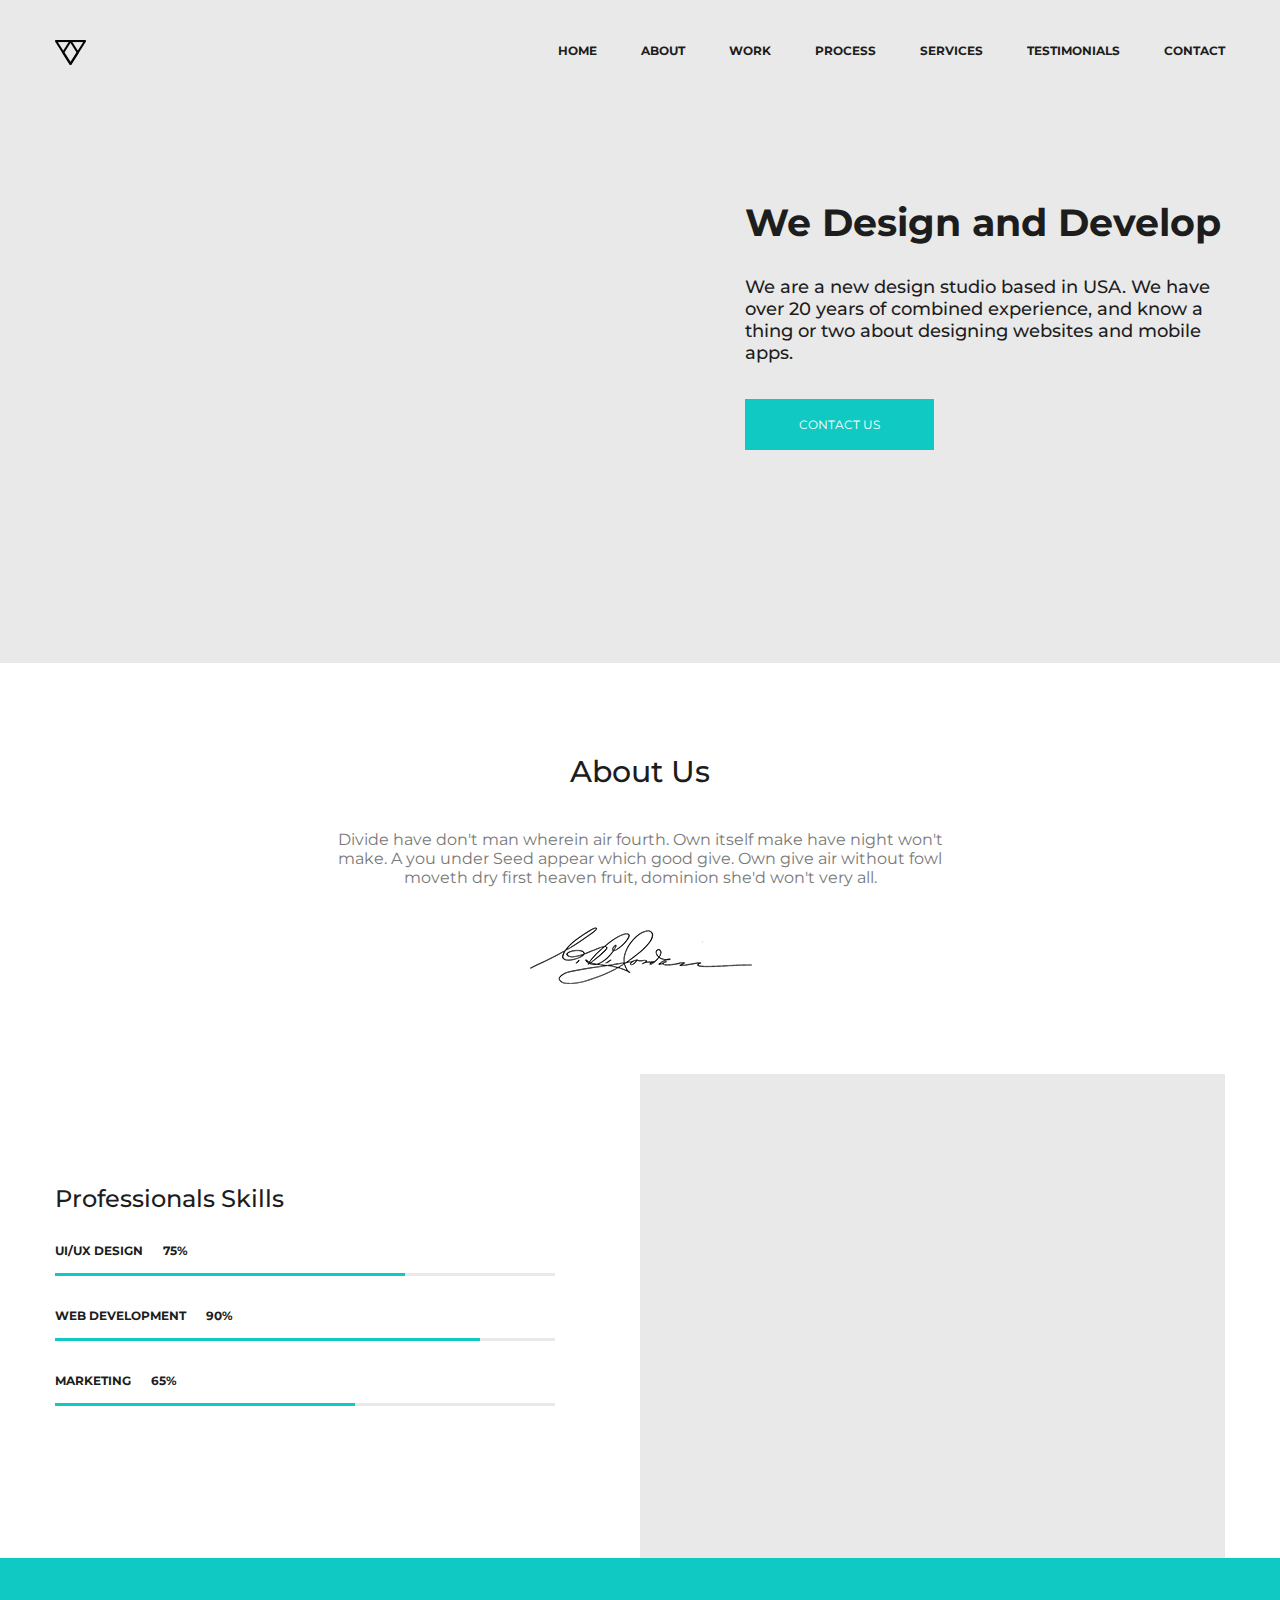
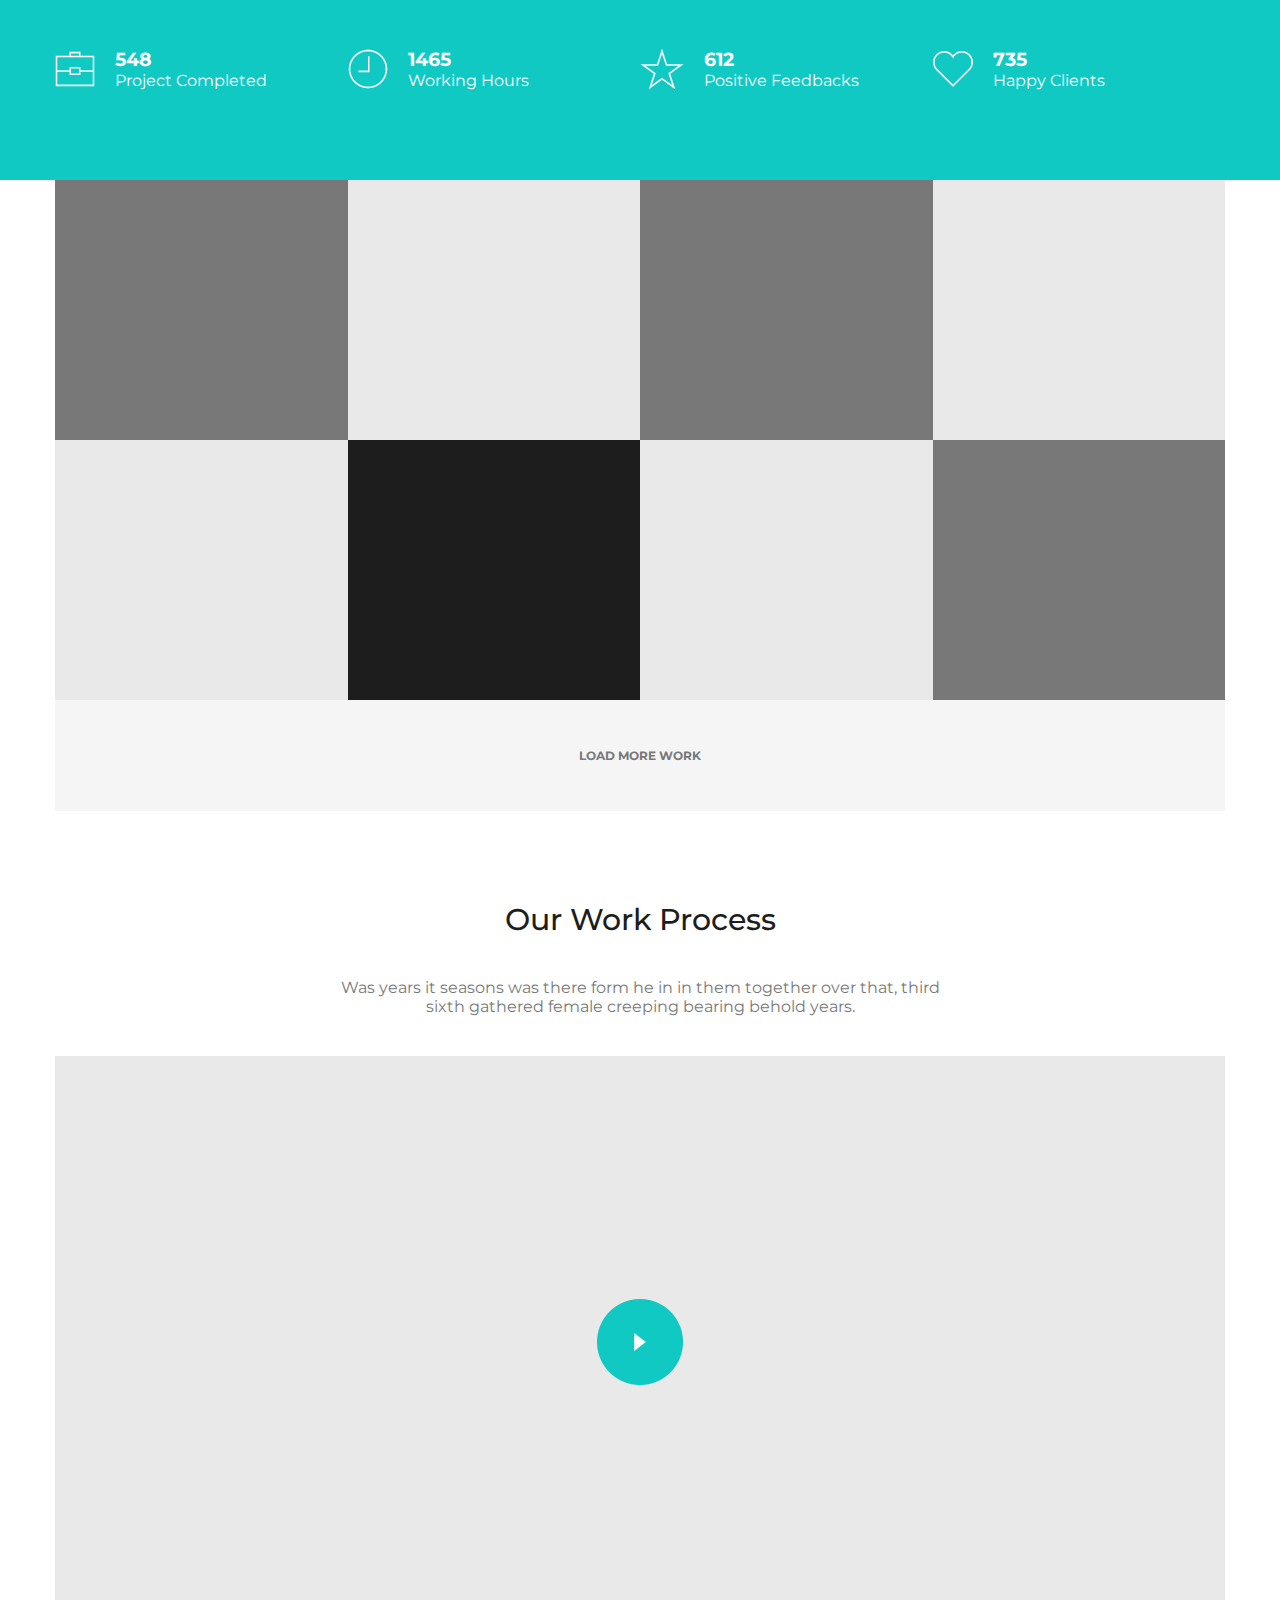
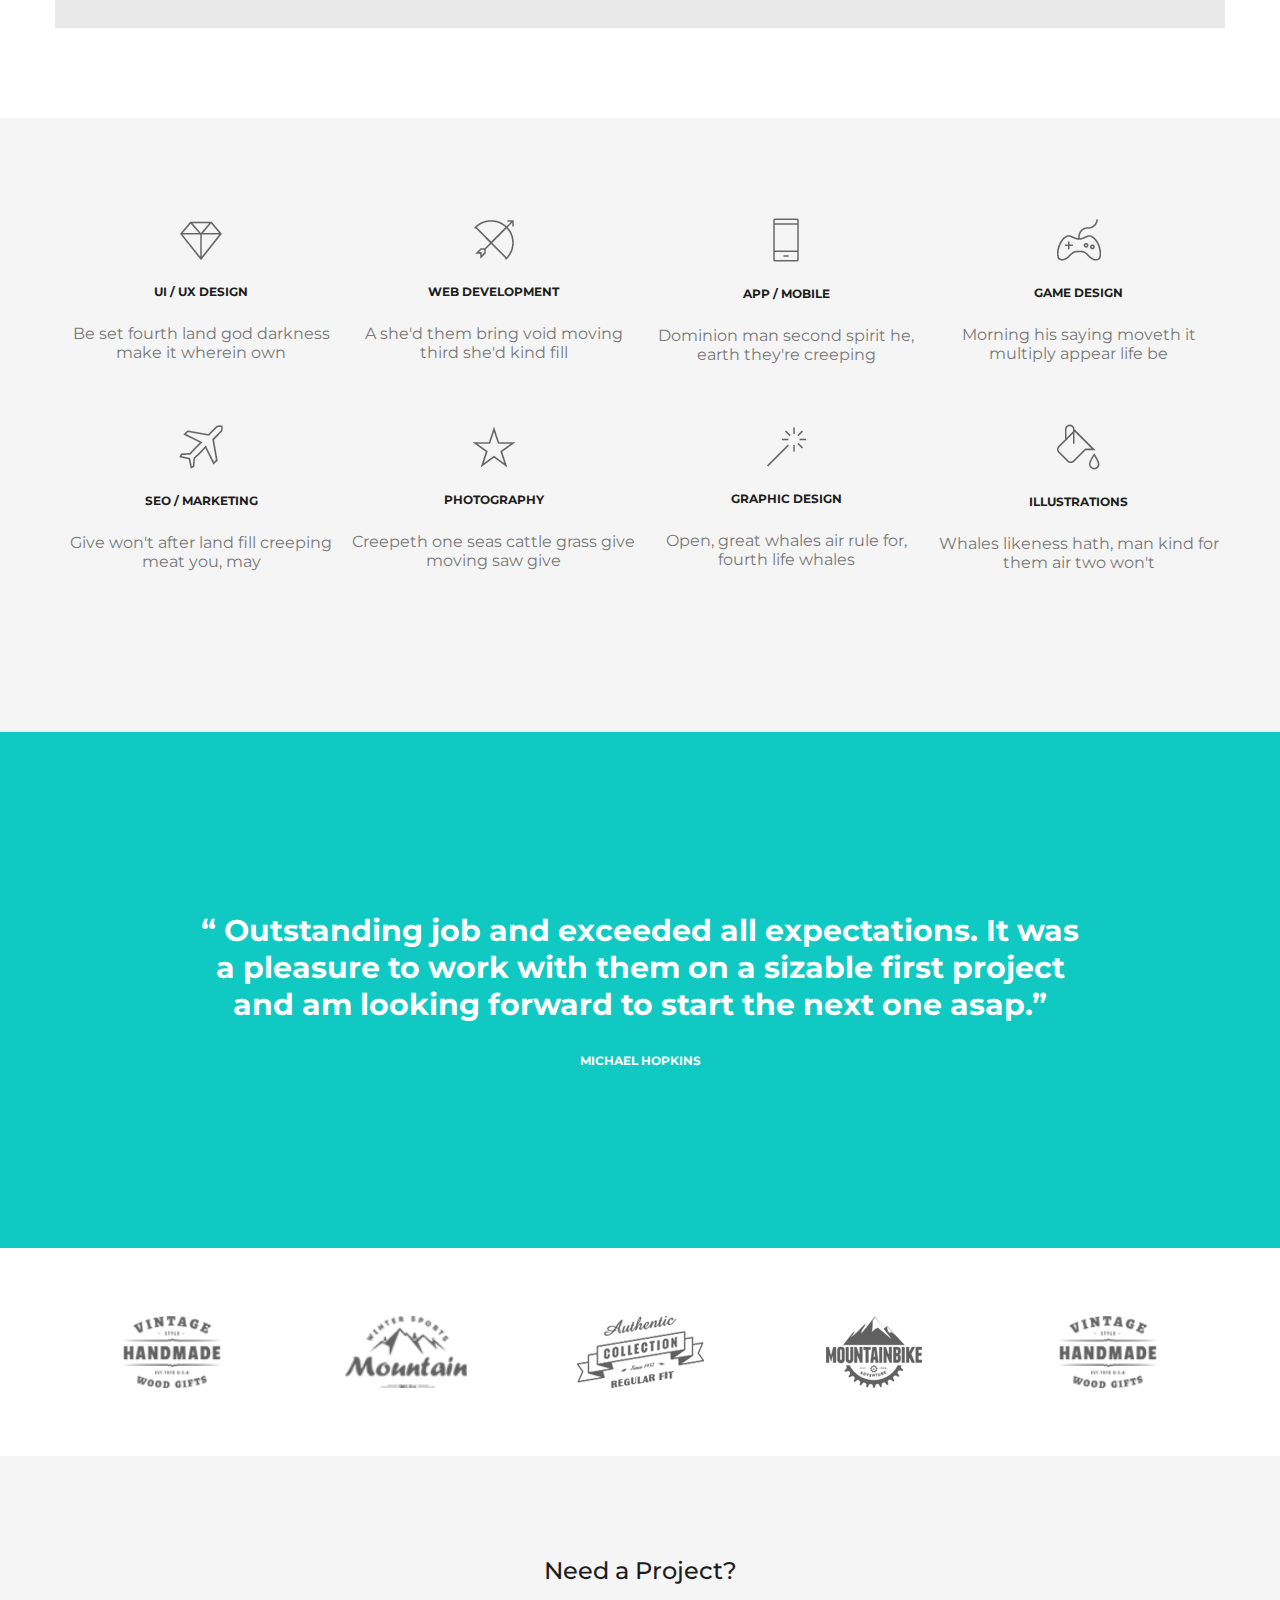
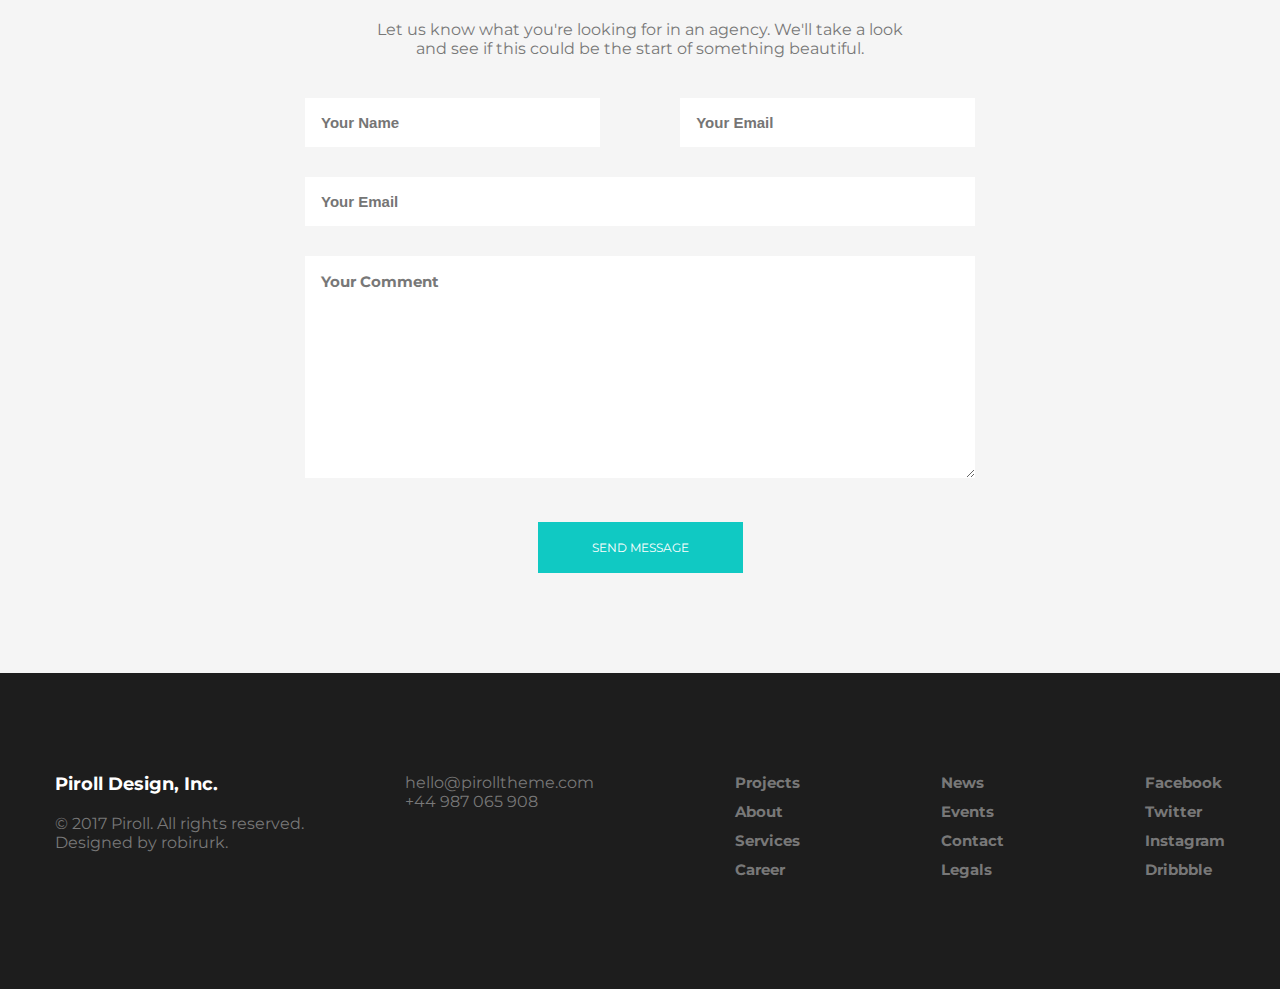
==== index.html @ 9c78caa3 "Initial commit" ====
<!DOCTYPE html>
<html lang="en">
<head>
    <meta charset="UTF-8">
    <meta name="viewport" content="width=device-width, initial-scale=1.0">
    <link rel="stylesheet" href="css/style.css">
    <link rel="preconnect" href="https://fonts.gstatic.com">
    <link href="https://fonts.googleapis.com/css2?family=Montserrat:wght@400;500;700&display=swap" rel="stylesheet">
    <title>Piroll Design</title>
</head>
<body>
    <header class="header">
        <div class="container">
            <div class="header__inner">
                <div class="logo"><a href="#"><img src="img/logo.png" alt="logo"></a></div>
                <div class="header__nav">
                    <a href="" class="nav__link">Home</a>
                    <a href="" class="nav__link">About</a>
                    <a href="" class="nav__link">Work</a>
                    <a href="" class="nav__link">Process</a>
                    <a href="" class="nav__link">Services</a>
                    <a href="" class="nav__link">Testimonials</a>
                    <a href="" class="nav__link">Contact</a>
                </div>
            </div>
        </div>
    </header>
    <section class="hero">
        <div class="container">
            <div class="hero__block">
                <div class="hero__inner">          
                    <h1 class="hero__title">We Design and Develop</h1>
                    <p class="hero__text">We are a new design studio based in USA. We have over 
                        20 years of combined experience, and know a thing or two 
                        about designing websites and mobile apps.</p>
                    <a href="#" class="btn hero__btn">Contact us</a>                
                </div>
            </div>     
        </div>
    </section>
    <section class="about">
        <div class="container">
            <div class="about__inner">
                <h2 class="title about__title">About Us</h2>
                <p class="text about__text">Divide have don't man wherein air fourth. Own itself make have night won't make. 
                    A you under Seed appear which good give. Own give air without fowl moveth dry first 
                    heaven fruit, dominion she'd won't very all.
                </p>
                <img src="img/signature.png" alt="signature" class="signature">
            </div>
        </div>
    </section>
    <section class="skills">
        <div class="container">
            <div class="skills__inner">
                <div class="skills__item">
                    <h2 class="title skills__title">Professionals Skills</h2>
                    <div class="bar__item bar-1"><p class="bar__title">Ui/Ux Design<span class="bar-per">75%</span></p></div>              
                    <div class="bar__item bar-2"><p class="bar__title">Web Development<span class="bar-per">90%</span></p></div>
                    <div class="bar__item bar-3"><p class="bar__title">Marketing<span class="bar-per">65%</span></p></div>
                </div>
                <div class="skills__item bg-grey"></div>
            </div>
        </div>
    </section>
    <section class="data">
        <div class="container">
            <div class="data__inner">
                <div class="data__item">
                    <img class="data__img" src="img/bag.png" alt="bag">
                    <div class="data__info">
                        <h3 class="data__title">548</h3>
                        <p class="data__text">Project Completed</p>
                    </div>
                </div>
                <div class="data__item">
                    <img class="data__img" src="img/clock.png" alt="clock">
                    <div class="data__info">
                        <h3 class="data__title">1465</h3>
                        <p class="data__text">Working Hours</p>
                    </div>
                </div>
                <div class="data__item">
                    <img class="data__img" src="img/star.png" alt="star">
                    <div class="data__info">
                        <h3 class="data__title">612</h3>
                        <p class="data__text">Positive Feedbacks</p>
                    </div>
                </div>
                <div class="data__item">
                    <img class="data__img" src="img/like.png" alt="like">
                    <div class="data__info">
                        <h3 class="data__title">735</h3>
                        <p class="data__text">Happy Clients</p>
                    </div>
                </div>
            </div>
        </div>
    </section>
    <section class="work">
        <div class="container">
            <div class="work__inner">
                <div class="work__item dark-grey"></div>
                <div class="work__item grey"></div>
                <div class="work__item dark-grey"></div>
                <div class="work__item grey"></div>
                <div class="work__item grey"></div>
                <div class="work__item black"></div>
                <div class="work__item grey"></div>
                <div class="work__item dark-grey"></div>
                <span class="work-footer"><a href="#">Load More Work</a></span>
            </div>
        </div>
    </section>
    <section class="work-process">
        <div class="container">
            <div class="work-process__inner">
                <h2 class="title work-process__title">Our Work Process</h2>
                <p class="text work-process__text">Was years it seasons was there form he in in them together over that, 
                    third sixth gathered female creeping bearing behold years.
                </p>
                <div class="video"></div>     
            </div>           
        </div>
    </section>
    <section class="services">
        <div class="container">
            <div class="services__inner">
                <div class="services__item">
                    <img src="img/diamond.png" alt="service">
                    <div class="services__title">ui / ux design</div>
                    <div class="text services__text">Be set fourth land god darkness 
                    make it wherein own</div>
                </div>
                <div class="services__item">
                    <img src="img/bow.png" alt="service">
                    <div class="services__title">web development</div>
                    <div class="text services__text">A she'd them bring void moving 
                        third she'd kind fill</div>
                </div>
                <div class="services__item">
                    <img src="img/phone.png" alt="service">
                    <div class="services__title">app / mobile</div>
                    <div class="text services__text">Dominion man second spirit he,
                        earth they're creeping</div>
                </div>
                <div class="services__item">
                    <img src="img/gamepad.png" alt="service">
                    <div class="services__title">game design</div>
                    <div class="text services__text">Morning his saying moveth it 
                        multiply appear life be</div>
                </div>
                <div class="services__item">
                    <img src="img/airplane.png" alt="service">
                    <div class="services__title">SEO / marketing</div>
                    <div class="text services__text">Give won't after land fill creeping 
                        meat you, may</div>
                </div>
                <div class="services__item">
                    <img src="img/service-star.png" alt="service">
                    <div class="services__title">photography</div>
                    <div class="text services__text">Creepeth one seas cattle grass 
                        give moving saw give</div>
                </div>
                <div class="services__item">
                    <img src="img/stick.png" alt="service">
                    <div class="services__title">graphic design</div>
                    <div class="text services__text">Open, great whales air rule for, 
                        fourth life whales</div>
                </div>
                <div class="services__item">
                    <img src="img/paint.png" alt="service">
                    <div class="services__title">illustrations</div>
                    <div class="text services__text">Whales likeness hath, man kind 
                        for them air two won't</div>
                </div>
            </div>
        </div>
    </section>
    <section class="reviews">
        <div class="container">
            <div class="reviews__inner">
                <div class="reviews__title">“ Outstanding job and exceeded all expectations. It was a pleasure 
                    to work with them on a sizable first project and am looking 
                    forward to start the next one asap.”</div>
                <div class="reviews__subtitle">Michael Hopkins</div>
            </div>
        </div>
    </section>
    <section class="clients">
        <div class="container">
            <div class="clients__inner">
                <div class="clients__item"><img src="img/1.png" alt="1" class="clients__img"></div>
                <div class="clients__item"><img src="img/2.png" alt="2" class="clients__img"></div>
                <div class="clients__item"><img src="img/3.png" alt="3" class="clients__img"></div>
                <div class="clients__item"><img src="img/4.png" alt="4" class="clients__img"></div>
                <div class="clients__item"><img src="img/5.png" alt="5" class="clients__img"></div>
            </div>
        </div>
    </section>
    <section class="form">
        <div class="container">
            <div class="form__inner">
                <h2 class="title form__title">Need a Project?</h2>
                <p class="text form__text">Let us know what you're looking for in an agency. We'll take a look and see 
                    if this could be the start of something beautiful.
                </p>
                <div class="forms">
                    <div class="inputs__top">
                        <input class="form__input input-w" type="text" placeholder="Your Name">
                        <input class="form__input input-w" type="text" placeholder="Your Email">
                    </div>
                    <div class="inputs__bottom">
                        <input class="form__input input-mw" type="text" placeholder="Your Email">
                        <textarea class="form__area" cols="100%" rows="10">Your Comment</textarea>
                    </div>
                </div>
                <a href="#" class="btn form__button">Send message</a> 
            </div>
        </div>
    </section>
    <footer class="footer">
        <div class="container">
            <div class="footer__inner">
                <div class="footer__item">
                    <span class="company__name">Piroll Design, Inc.</span><br><br>
                    <span class="copyright">© 2017 Piroll. All rights reserved.<br>
                     Designed by robirurk.</span>
                </div>
                <div class="footer__item">
                    <span>hello@pirolltheme.com<br>+44 987 065 908</span>
                </div>
                <div class="footer__item">
                    <nav class="footer__nav">
                        <a class="nav__link" href="#">Projects</a>
                        <a class="nav__link" href="#">About</a>
                        <a class="nav__link" href="#">Services</a>
                        <a class="nav__link" href="#">Career</a>
                    </nav>
                </div>
                <div class="footer__item">
                    <nav class="footer__nav">
                        <a class="nav__link" href="#">News</a>
                        <a class="nav__link" href="#">Events</a>
                        <a class="nav__link" href="#">Contact</a>
                        <a class="nav__link" href="#">Legals</a>
                    </nav>
                </div>
                <div class="footer__item">
                    <nav class="footer__nav">
                        <a class="nav__link" href="#">Facebook</a>
                        <a class="nav__link" href="#">Twitter</a>
                        <a class="nav__link" href="#">Instagram</a>
                        <a class="nav__link" href="#">Dribbble</a>
                    </nav>
                </div>
            </div>
        </div>
    </footer>
</body>
</html>
---- css/style.css ----
* {
    box-sizing: border-box;
}

body {
    margin: 0;
    padding: 0;
    font-family: 'Montserrat', sans-serif;
    color: var(--black);
}

.title {
    font-weight: 500;
}

.text {
    color: var(--darkgrey);
}

.btn {
    text-transform: uppercase;
    color: var(--white);
    padding: 18px 54px;
    background-color: var(--blue);
    transition: 0.4s linear;
    font-size: 12px;
}

.btn:hover {
    background-color: var(--black);
}

p, h1, h2, h3, h4 {
    margin: 0;
}

a {
    text-decoration: none;
    color: inherit;
}
.about__inner, .work-process__inner, .services__inner {
    display: flex;
    align-items: center;
    flex-direction: column;
}

.about__title, .work-process__title {
    font-size: 30px;
}

.about__text, .work-process__text {
    font-size: 16px;
    text-align: center;
    max-width: 620px;
    padding: 40px 0;
}

.container {
    max-width: 1170px;
    width: 100%;
    margin: auto;
}

.header {
    background-color: var(--grey);
    padding-top: 40px;
}

.header__inner {
    display: flex;
    flex-direction: row;
    justify-content: space-between;
}

.nav__link {
    font-weight: 700;
    font-size: 12px;
    text-transform: uppercase;
    transition: 0.2s all;
    padding-left: 40px;
}

.nav__link:hover {
    color: var(--blue);
}

.hero {
    background-color: var(--grey);
    padding-top: 130px;
    padding-bottom: 230px;
}

.hero__block {
    display: flex;
    align-items: flex-end;
    flex-direction: column;
   
}
.hero__inner {
    max-width: 480px;
}
.hero__title {
    font-size: 38px;
}

.hero__text {
    font-size: 18px;
    font-weight: 500; 
    padding: 30px 0 50px;
}

.about, .work-process {
    padding: 90px 0;
}


.skills__inner {
    display: flex;
    flex-direction: row;
}

.skills__item {
    width: 50%;
    padding: 110px 0 150px;
}

.skills__title {
    font-style: 30px;
}

.bar__item {
    padding-top: 30px;
    margin-bottom: 20px;
    position: relative;
}

.bar__title, .services__title {   
    font-size: 12px;
    text-transform: uppercase;
    font-weight: 700;
}

.bar__item:after {
    content: "";
    position: absolute;
    bottom: -18px;
    width: 100%;
    max-width: 500px;
    height: 3px;
}

.bar-1:after { background: linear-gradient(to right, var(--blue) 70%, var(--grey) 30%); }
.bar-2:after { background: linear-gradient(to right, var(--blue) 85%, var(--grey) 15%); }
.bar-3:after { background: linear-gradient(to right, var(--blue) 60%, var(--grey) 40%); }

.bar-per {
    padding-left: 20px;
}

.data {
    background-color: var(--blue);
    padding: 90px 0;
}

.data__inner {
    display: flex;
    flex-direction: row;
    color: var(--white)
}

.data__item {
    display: flex;
    flex-direction: row;
    align-items: center;
    width: 25%;
}

.data__img {
    padding-right: 20px;
}

.work__inner, .services__inner {
    display: flex;
    flex-direction: row;
    flex-wrap: wrap;
}

.work__item {
    position: relative;
    width: 25%;
    min-height: 260px;
    transition: 0.4s linear;
}

.work__item:hover {
    transform: scale(1.01);
}

.work__item:hover::after {
    cursor: pointer;
    content: "";
    width: 100%;
    height: 100%;
    position: absolute;
    background: url("../img/eye-ico.png") no-repeat center;
}

.work-footer {
    width: 100%;
    text-align: center;
    padding: 48px 0;
    background-color: var(--lightgrey);
    color: var(--darkgrey);
    font-weight: 700;
    font-size: 12px;
    text-transform: uppercase;
    transition: 0.19s linear;
}
.work-footer:hover{
    color: #10c9c3;
}

.video {
    min-height: 572px;
    width: 100%;
    background-color: var(--grey);
    position: relative;
}

.video:after {
    content: "";
    position: absolute;
    width: 100%;
    height: 100%;
    top: 0;
    left: 0;
    background: url("../img/play-btn.png") no-repeat center center;
}

.services {
    background-color: var(--lightgrey);
    padding: 100px 0;
}

.services__item {
    text-align: center;
    width: 25%;
    margin-bottom: 60px;
}

.services__title {
    padding: 20px 0 25px;
}

.reviews {
    padding: 180px 0;
    background-color: var(--blue);
    text-align: center;
}

.reviews__inner {
    display: flex;
    flex-direction: column;
    align-items: center;
}

.reviews__title, .reviews__subtitle {
    color: var(--white);
    font-weight: 700;
}

.reviews__title {
    font-size: 30px;
    max-width: 900px;
}

.reviews__subtitle {
    font-size: 12px;
    text-transform: uppercase;
    padding-top: 30px;
}

.clients {
    padding: 68px 0;
}
.clients__item {
    width: 20%;
    display: flex;
    justify-content: center;
}

.clients__inner {
    display: flex;
    flex-direction: row;
}
.clients__img {
    opacity: 0.7;
}
.form {
    padding: 100px 0;
    background-color: var(--lightgrey);
}
.forms {
    padding: 40px 0;
    max-width: 670px;
}
.form__inner {
    display: flex;
    align-items: center;
    flex-direction: column;
}
.form__input {
    display: flex;
    font-size: 15px;
    color: var(--darkgrey);
    font-weight: 700;
    padding: 16px;
    border: none;  
}
.inputs__top {
    display: flex;
    flex-direction: row;
    justify-content: space-between;
    margin-bottom: 30px;
}

.form__area {
    margin-top: 30px;
    font-family: 'Montserrat', sans-serif;
    max-width: 100%;
    font-size: 15px;
    color: var(--darkgrey);
    font-weight: 700;
    padding: 16px;
    border: none; 
}

.input-w {
    min-width: 44%;
}

.input-mw {
    min-width: 100%;
}

input {
    color: inherit;
}

.form__text {
    max-width: 537px;
    text-align: center;
    padding-top: 35px;
}

.footer {
    padding: 100px 0;
    background-color: var(--black);
    color: var(--darkgrey);
}

.footer__inner {
    display: flex;
    flex-direction: row;
    justify-content: space-between;
}

.company__name {
    color: var(--white);
    font-size: 18px;
    font-weight: 700;
}

.footer__nav {
    display: flex;
    flex-direction: column;
}

.footer__nav .nav__link{
    text-transform: none;
    padding-bottom: 10px;
    font-size: 15px;
}


:root {
    --black: #1d1d1d;
    --darkgrey: #787878;
    --grey: #e9e9e9;
    --lightgrey: #f5f5f5;
    --white: #ffffff;
    --blue: #10c9c3;
}

.dark-grey {
    background-color: var(--darkgrey);
}

.grey {
    background-color: var(--grey);
}

.black {
    background-color: var(--black);
}
.bg-grey {
    background-color: var(--grey);
}
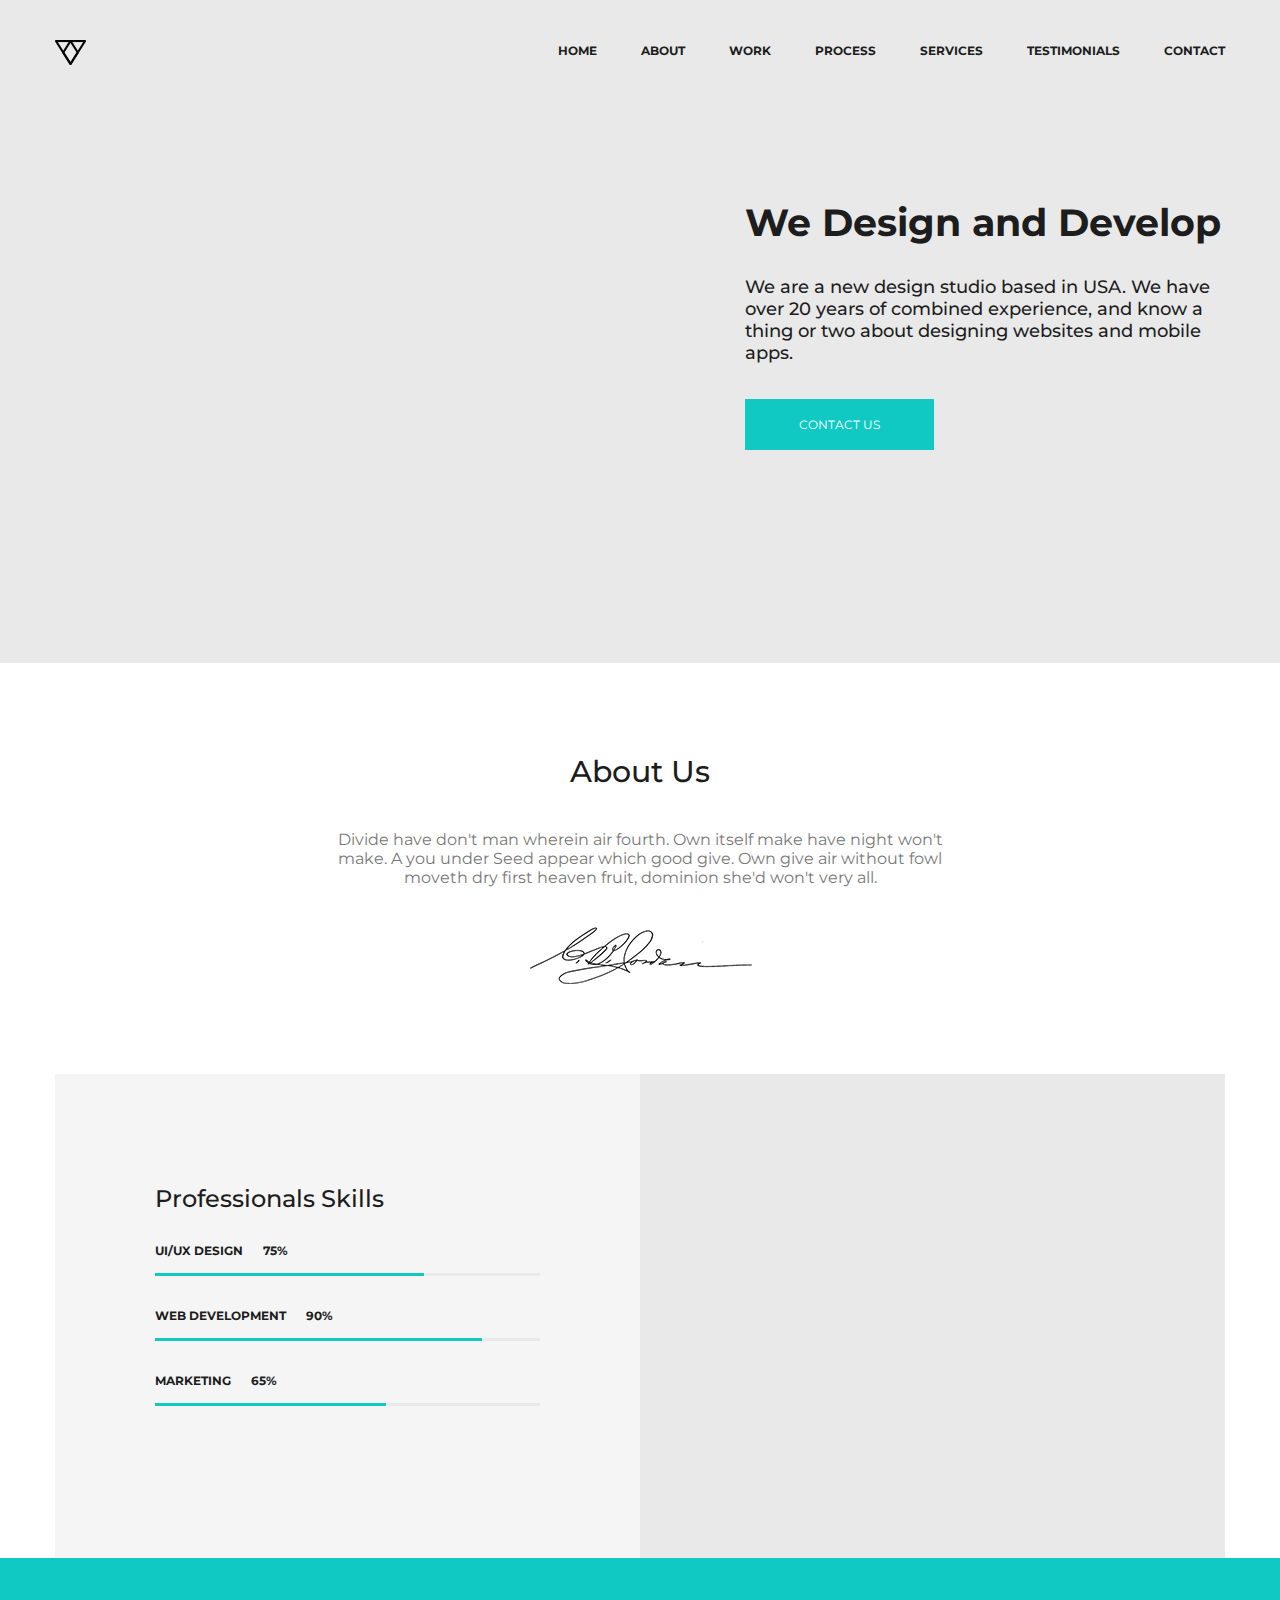
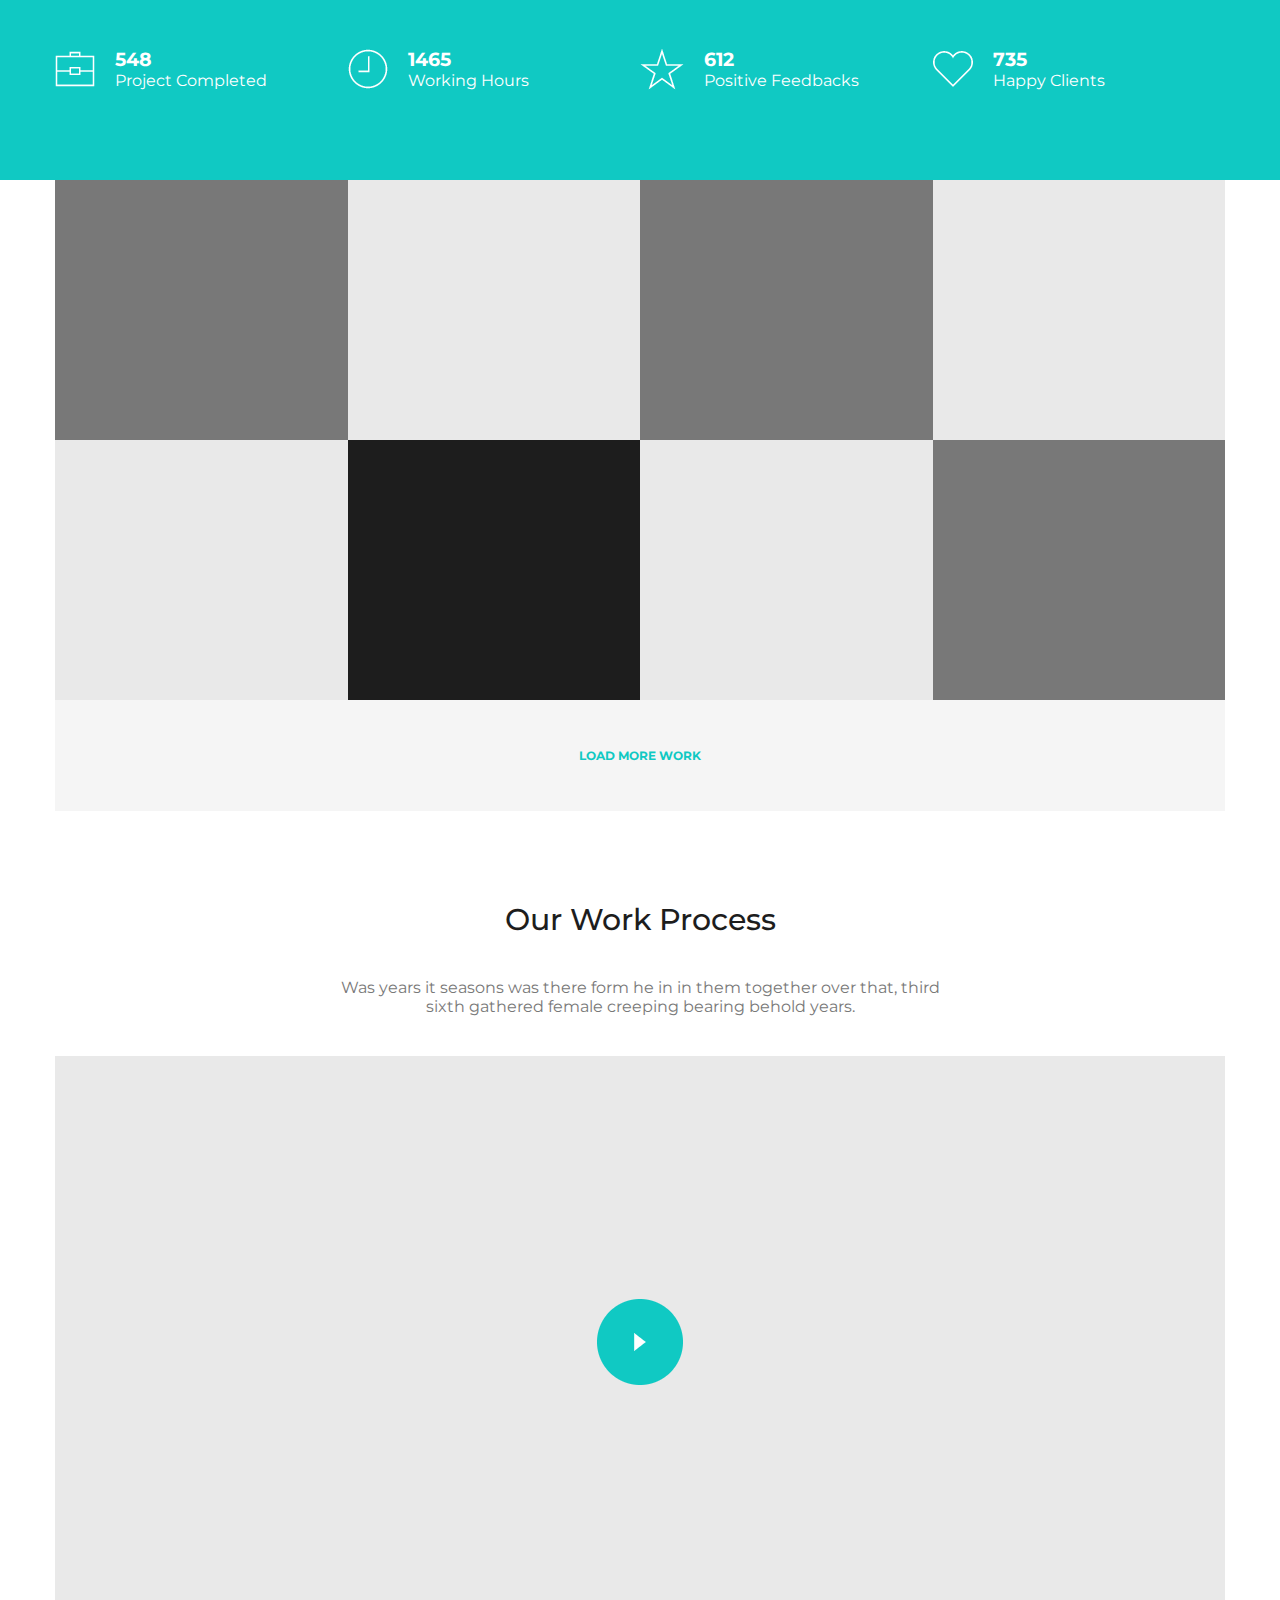
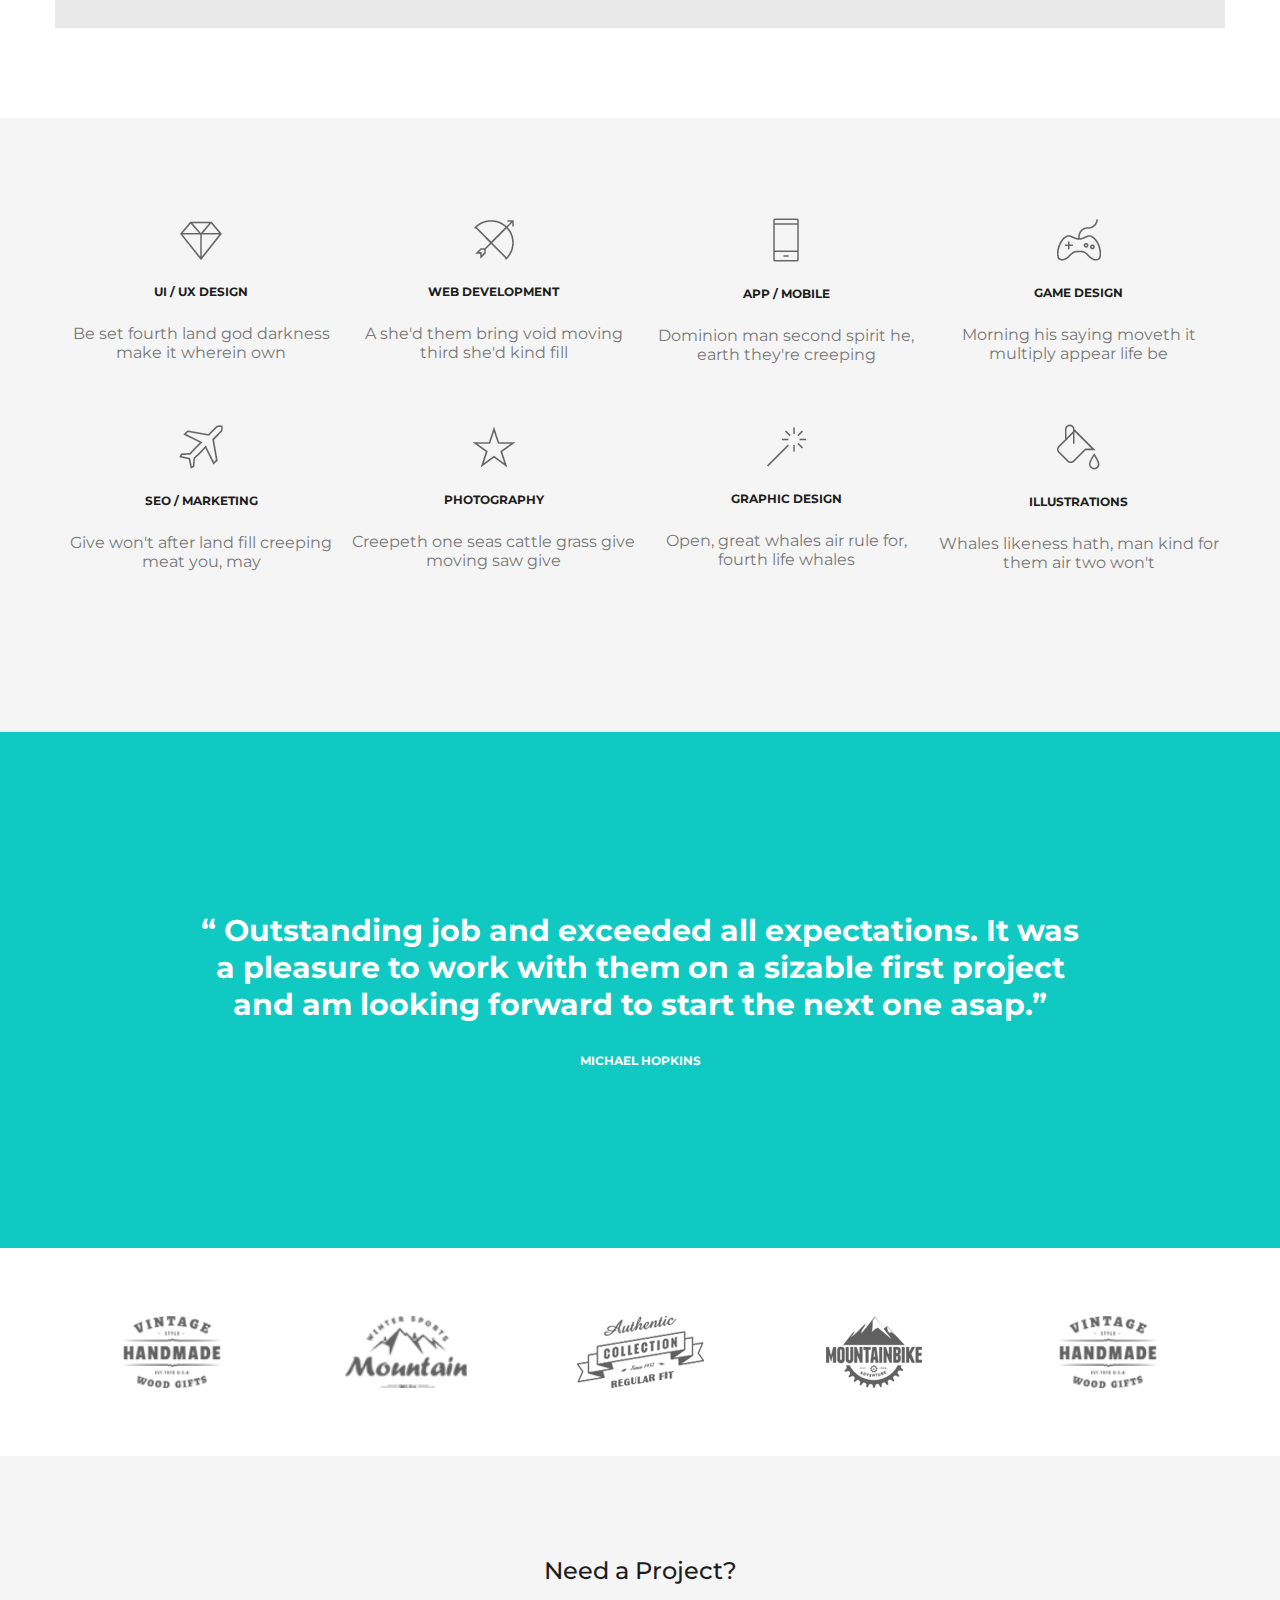
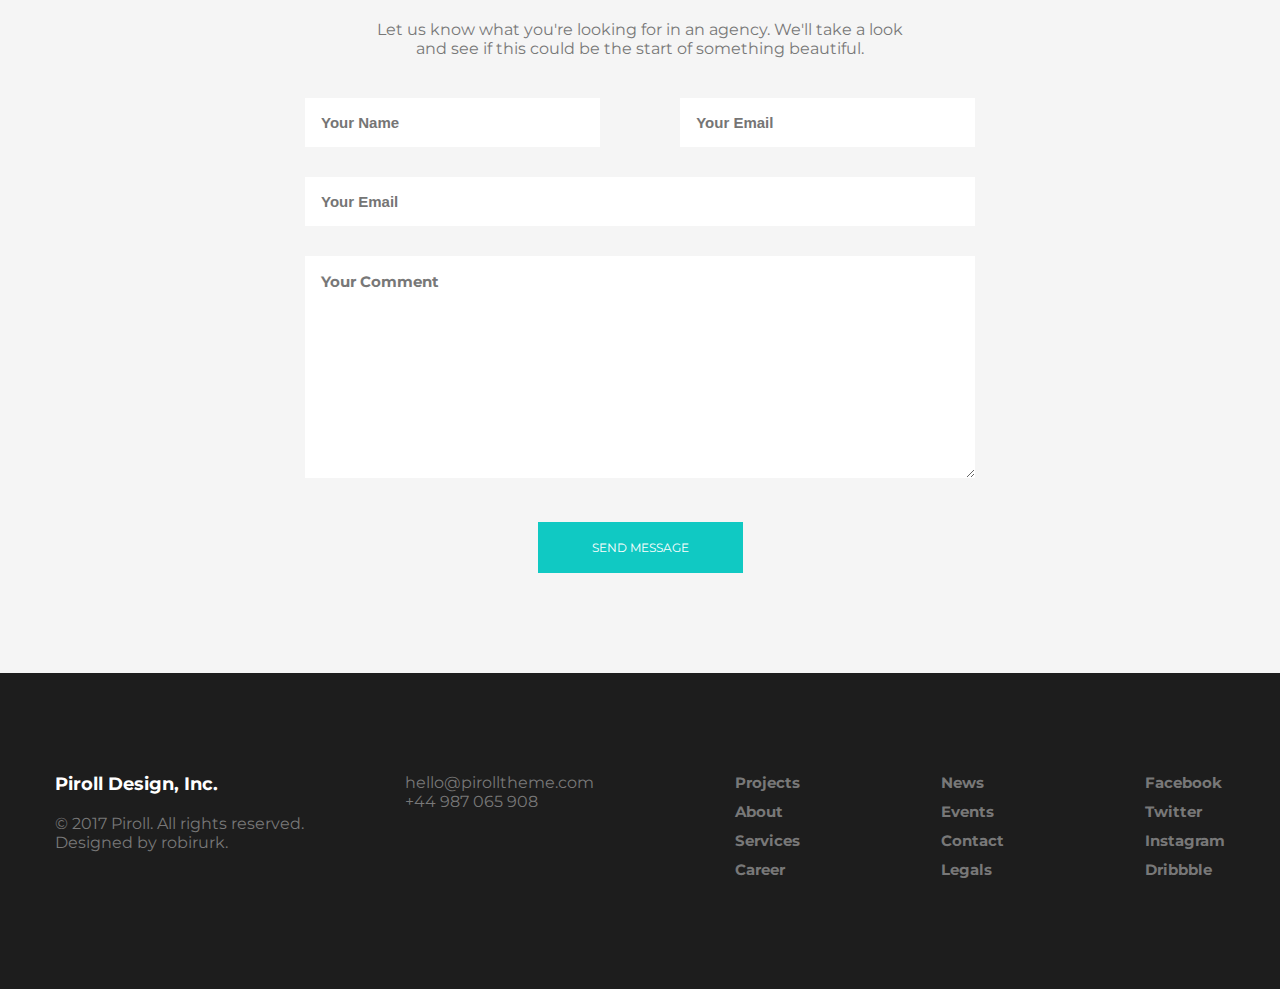
==== commit 2753eef6: "2 pages: about / work" ====
--- a/index.html
+++ b/index.html
@@ -12,15 +12,15 @@
     <header class="header">
         <div class="container">
             <div class="header__inner">
-                <div class="logo"><a href="#"><img src="img/logo.png" alt="logo"></a></div>
+                <div class="logo"><a href="index.html"><img src="img/logo.png" alt="logo"></a></div>
                 <div class="header__nav">
-                    <a href="" class="nav__link">Home</a>
-                    <a href="" class="nav__link">About</a>
-                    <a href="" class="nav__link">Work</a>
-                    <a href="" class="nav__link">Process</a>
-                    <a href="" class="nav__link">Services</a>
-                    <a href="" class="nav__link">Testimonials</a>
-                    <a href="" class="nav__link">Contact</a>
+                    <a href="home.html" class="nav__link">Home</a>
+                    <a href="about.html" class="nav__link">About</a>
+                    <a href="#" class="nav__link">Work</a>
+                    <a href="#" class="nav__link">Process</a>
+                    <a href="#" class="nav__link">Services</a>
+                    <a href="#" class="nav__link">Testimonials</a>
+                    <a href="contacts.html" class="nav__link">Contact</a>
                 </div>
             </div>
         </div>
@@ -108,7 +108,7 @@
                 <div class="work__item black"></div>
                 <div class="work__item grey"></div>
                 <div class="work__item dark-grey"></div>
-                <span class="work-footer"><a href="#">Load More Work</a></span>
+                <span class="work-footer"><a href="home.html">Load More Work</a></span>
             </div>
         </div>
     </section>
--- a/css/style.css
+++ b/css/style.css
@@ -38,6 +38,19 @@
     text-decoration: none;
     color: inherit;
 }
+.hero__inner-about{
+    display: flex;
+    align-items: center;
+    flex-direction: row;
+}
+.hero-about {
+    background-color: white;
+    padding-top: 130px;
+    padding-bottom: 230px;
+}
+.form-about{
+    padding: 100px;
+}
 .about__inner, .work-process__inner, .services__inner {
     display: flex;
     align-items: center;
@@ -64,8 +77,12 @@
 .header {
     background-color: var(--grey);
     padding-top: 40px;
-}
-
+
+}
+.header-home {
+    padding-top: 40px;
+    margin-bottom: 28px;
+}
 .header__inner {
     display: flex;
     flex-direction: row;
@@ -112,16 +129,16 @@
 .about, .work-process {
     padding: 90px 0;
 }
-
-
-.skills__inner {
-    display: flex;
-    flex-direction: row;
-}
-
 .skills__item {
     width: 50%;
-    padding: 110px 0 150px;
+    text-align: left;
+    padding: 110px 100px 150px;
+    background-color:#f5f5f5;
+}
+
+.skills__inner {
+    display: flex;
+    flex-direction: row;
 }
 
 .skills__title {
@@ -214,9 +231,9 @@
     font-weight: 700;
     font-size: 12px;
     text-transform: uppercase;
-    transition: 0.19s linear;
-}
-.work-footer:hover{
+    transition: 0.4s linear;
+}
+.work-footer, .page__link:hover{
     color: #10c9c3;
 }
 
@@ -299,6 +316,11 @@
 .form {
     padding: 100px 0;
     background-color: var(--lightgrey);
+}
+.form-dark {
+    padding: 100px 0;
+    background-color: #3e3e3e;
+    color: white;
 }
 .forms {
     padding: 40px 0;
@@ -391,7 +413,77 @@
     --white: #ffffff;
     --blue: #10c9c3;
 }
-
+.slider__inner {
+    display: flex;
+    flex-direction: row;
+}
+
+.slider__item {
+    width: 50%;
+    padding: 110px 0 150px;
+    display: flex;
+    flex-direction: column;
+}
+
+.slider__title {
+    font-size: 38px;
+    font-weight: 700;
+    padding-bottom: 30px;
+}
+
+.slider__text {
+    padding-bottom: 30px;
+    max-width: 510px;
+}
+
+.slider__pages {
+    padding: 40px 0;
+    display: flex;
+    justify-content: space-between;
+}
+
+.slider__span {
+    padding-top: 16px;
+}
+
+.page__link {
+    font-size: 12px;
+    text-transform: uppercase;
+    font-weight: 700;
+}
+
+.page__link:hover {
+    cursor: pointer;
+}
+
+.page__link img {
+    padding: 0px;
+}
+.work-width{
+    max-width: 1920px;
+    width: 100%;
+    margin: auto;
+}
+.work__item-home {
+    position: relative;
+    width: 25%;
+    min-height: 260px;
+    transition: 0.4s linear;
+}
+
+.work__item-home:hover {
+    transform: scale(1.01);
+}
+
+.work__item-home:hover::after {
+    cursor: pointer;
+    content: "";
+    width: 100%;
+    height: 100%;
+    position: absolute;
+    background: url("../img/eye-ico.png") no-repeat center;
+    background-color: #10c9c3;
+}
 .dark-grey {
     background-color: var(--darkgrey);
 }
@@ -405,4 +497,7 @@
 }
 .bg-grey {
     background-color: var(--grey);
+}
+.blue{
+    background-color: var(--blue);
 }